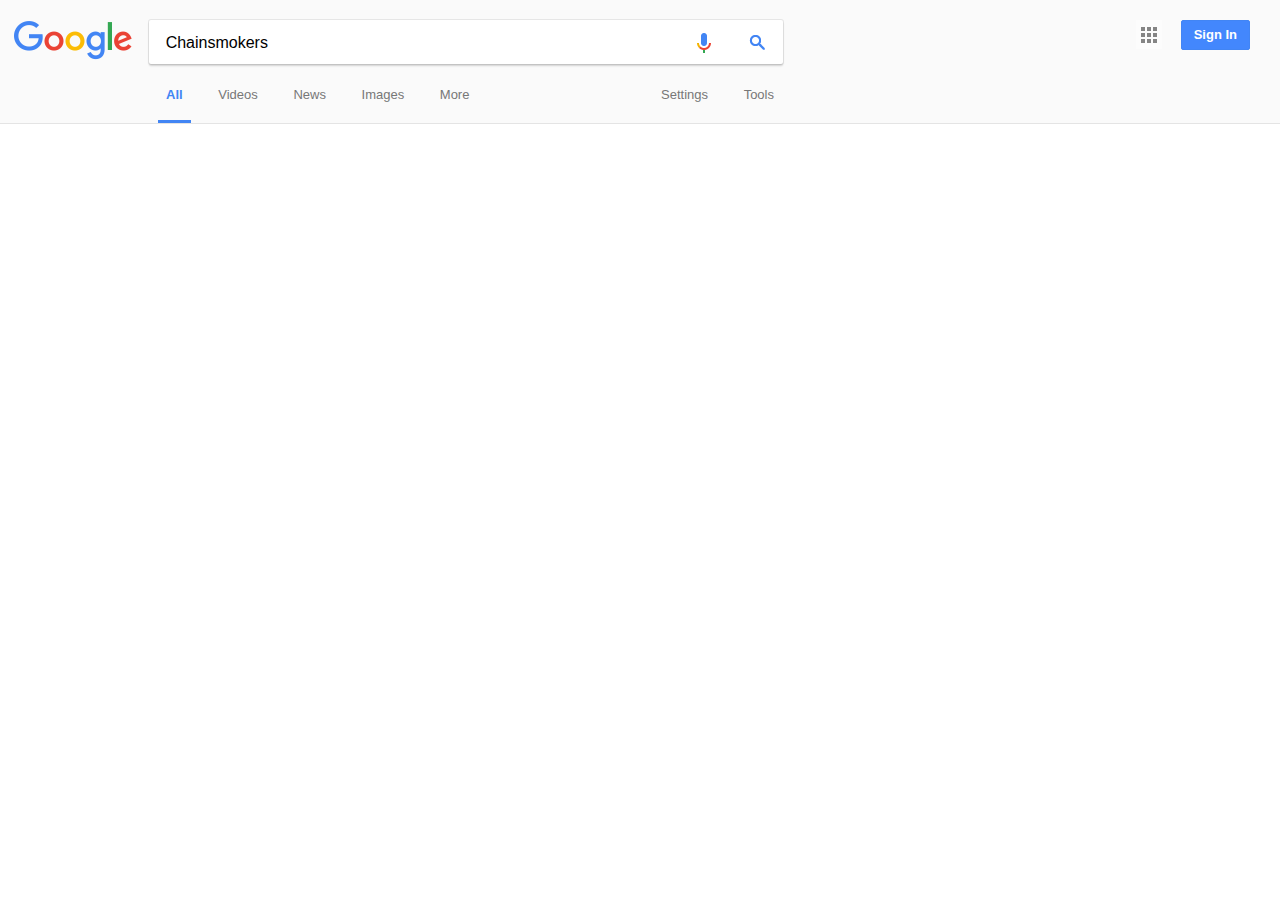
==== google_search_results.html @ 680bf142 "Added search results page and a corresponding css file. Successfully implemented the top nav/search " ====
<!DOCTYPE HTML>
<html>
<head>
	<meta charset="utf-8">
	<meta name="viewport" content="width=device-width, initial-scale=1.0">
	<title>Chainsmokers - Google Search</title>
	<link href="styles/result_style.css" rel="stylesheet" type="text/css">
	<link href="images/gsa_shadowed_144dp.png" rel="shortcut icon" type="image/png">
</head>

<body>
	<div class="nav">
		<div class="nav-searchbar" id="nav-searchbar-container">
			<div id="nav-logo" class="nav-searchbar">
				<a href="#">
				<img width="120" height="44"src="images/googlelogo_color_120x44dp.png" alt="Go to Google Homepage"/>
				</a>
			</div>

			<div id="nav-searchbox" class="nav-searchbar">
				<div id="nav-searchbox-searchinput" class="nav-searchbar">
					<input type="text" name="searchtext" value="Chainsmokers">
				</div>
				
				<div id="nav-searchbox-voice" class="nav-searchbar">
					<a id="nav-searchbox-voice-link" href="#">
						<span id="nav-searchbox-voice-image" class="nav-searchbar"></span>
					</a>
				</div>

				<div id="nav-searchbox-magnifier" class="nav-searchbar">
					<a id="nav-searchbox-magnifier-link" href="#">
						<span id="nav-searchbox-magnifier-image" class="nav-searchbar"></span>
					</a>
				</div>
			</div>

			<div id="nav-searchbar-buttons" class="nav-searchbar">
				<div id="nav-searchbar-appsbutton" class="nav-searchbar">
					<a href="#"><img src="images/apps.png" alt="Google Apps"/></a>
				</div>
				<div id="nav-searchbar-signinbutton" class="nav-searchbar">
					<a href="#">Sign In</a>
				</div>
			</div>
		</div>

		<div id="nav-bar">
			<div id="all-button"class="nav-buttons">
				<a href="#">All</a>
			</div>
			<div class="nav-buttons">
				<a href="#">Videos</a>
			</div>
			<div class="nav-buttons">
				<a href="#">News</a>
			</div>
			<div class="nav-buttons">
				<a href="#">Images</a>
			</div>
			<div class="nav-buttons">
				<a href="#">More</a>
			</div>

			<div class="nav-buttons-right">
				<div id="settings-button" class="nav-buttons">
					<a href="#">Settings</a>
				</div>
				<div id="tools-button" class="nav-buttons">
					<a href="#">Tools</a>
				</div>
			</div>
		</div>
	</div>
</body>


</html>
---- styles/result_style.css ----
body
{
	padding: 0;
	margin: 0;
	font-family: 'Roboto', arial, sans-serif;
	font-size: small;
	color: #777;
}

/* Top Nav Bar */

.nav
{
	padding-top: 20px;
	background-color: #fafafa;
	border-bottom: 1px solid #e4e4e4;
	top: 0px;
	right: 0px;
	left: 0px;
}

.nav-searchbar
{
	display:inline-block;
	vertical-align: top;
}

#nav-searchbar-container
{
	width: 100%;
}

#nav-logo
{
	vertical-align: middle;
	padding-left: 13px;
	padding-right: 12px;
}

#nav-searchbox
{
	border-radius: 2px;
	box-shadow: 0px 2px 2px 0px rgba(0, 0, 0, 0.16), 0px 0px 0px 1px rgba(0, 0, 0, 0.08);
	transition: box-shadow 200ms cubic-bezier(0.4, 0.0, 0.2, 1);
	background: white;
}

#nav-searchbox-searchinput
{
	width: 503px;
	padding: 5px 9px 0px 15px;

}

input[name=searchtext]
{
	border:none;
	width: 100%;
	height: 34px;
	color: #000;
	font-size: 16px;

}

#nav-searchbox-voice
{
	padding:0px 8px;
}

#nav-searchbox-voice-link
{
	width: 24px;
	padding:0px 8px;
	line-height: 44px;
}

#nav-searchbox-voice-image
{
	background: url('../images/search_voice.png') no-repeat -3px 0;
	background-size: 24px 24px;
	width: 18px;
	height: 23px;
	vertical-align: middle;
}

#nav-searchbox-magnifier
{
	padding: 0px 8px;
}

#nav-searchbox-magnifier-link
{
	width:24px;
	padding: 0px 8px;
	line-height: 44px;
}

#nav-searchbox-magnifier-image
{
	background: url('../images/search_alpha1.png') no-repeat 0 0;
	width: 18px;
	height: 18px;
	vertical-align: middle;
}

#nav-searchbar-buttons
{
	float: right;
	padding-left: 30px;
	padding-right: 30px;

}

#nav-searchbar-appsbutton
{
	line-height: 0;
	opacity: .55;

}

#nav-searchbar-appsbutton:hover, #nav-searchbar-appsbutton:focus
{
	opacity: .85;
}

#nav-searchbar-signinbutton
{
	vertical-align: middle;
	padding: 0 12px;
	margin-left: 15px;
	font-weight: bold;
	border: 1px solid #4285f4;
	border-radius: 2px;
	background: #4387fd;
	line-height: 28px;
}
#nav-searchbar-signinbutton a
{
	text-decoration: none;
	color: #fff;
}

#nav-searchbar-signinbutton a:hover
{
	text-decoration: underline;
}

#nav-searchbar-signinbutton:hover
{
	box-shadow: 0px 1px 0px rgba(0,0,0,.15);
}


/* NAV BAR BELOW SEARCH */

#nav-bar
{
	margin-left: 150px;
	width: 640px;
}

.nav-buttons
{
	display: inline-block;
	padding: 20px 8px;
	margin: 0 8px;
}

.nav-buttons a
{
	color:#777;
	text-decoration: none;
}

#all-button
{
	border-bottom: 3px solid #4285f4;
	font-weight: bold;
	padding-bottom: 18px;
}

#all-button a
{
	color: #4285f4;
}

.nav-buttons-right
{
	float: right;
}
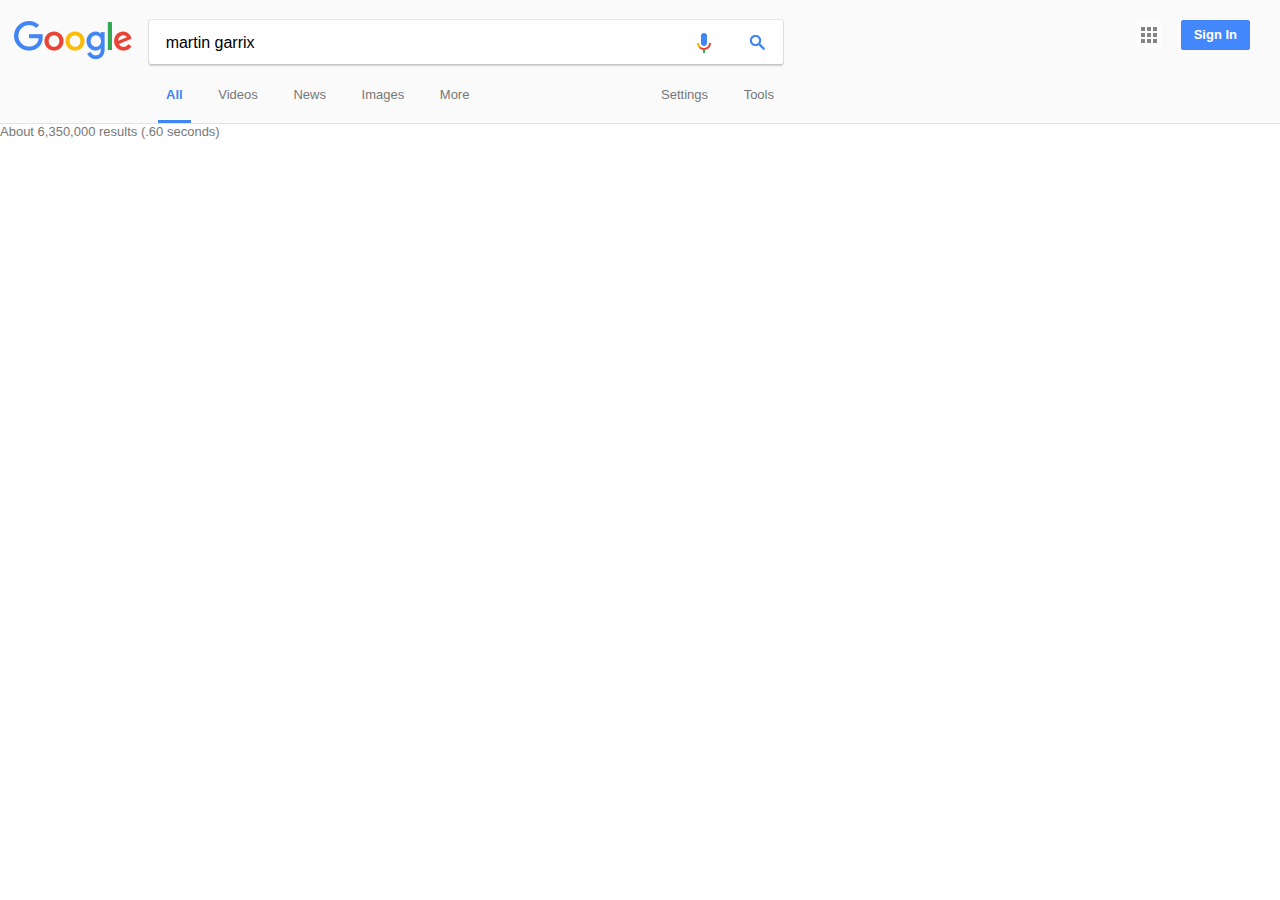
==== commit 179d2b06: "Changed css class nav-searchbar -> search since it will most likely encompass other elements outside" ====
--- a/google_search_results.html
+++ b/google_search_results.html
@@ -3,43 +3,43 @@
 <head>
 	<meta charset="utf-8">
 	<meta name="viewport" content="width=device-width, initial-scale=1.0">
-	<title>Chainsmokers - Google Search</title>
+	<title>martin garrix - Google Search</title>
 	<link href="styles/result_style.css" rel="stylesheet" type="text/css">
 	<link href="images/gsa_shadowed_144dp.png" rel="shortcut icon" type="image/png">
 </head>
 
 <body>
 	<div class="nav">
-		<div class="nav-searchbar" id="nav-searchbar-container">
-			<div id="nav-logo" class="nav-searchbar">
+		<div class="search" id="nav-searchbar-container">
+			<div id="nav-logo" class="search">
 				<a href="#">
 				<img width="120" height="44"src="images/googlelogo_color_120x44dp.png" alt="Go to Google Homepage"/>
 				</a>
 			</div>
 
-			<div id="nav-searchbox" class="nav-searchbar">
-				<div id="nav-searchbox-searchinput" class="nav-searchbar">
-					<input type="text" name="searchtext" value="Chainsmokers">
+			<div id="nav-searchbox" class="search">
+				<div id="nav-searchbox-searchinput" class="search">
+					<input type="text" name="searchtext" value="martin garrix">
 				</div>
 				
-				<div id="nav-searchbox-voice" class="nav-searchbar">
+				<div id="nav-searchbox-voice" class="search">
 					<a id="nav-searchbox-voice-link" href="#">
-						<span id="nav-searchbox-voice-image" class="nav-searchbar"></span>
+						<span id="nav-searchbox-voice-image" class="search"></span>
 					</a>
 				</div>
 
-				<div id="nav-searchbox-magnifier" class="nav-searchbar">
+				<div id="nav-searchbox-magnifier" class="search">
 					<a id="nav-searchbox-magnifier-link" href="#">
-						<span id="nav-searchbox-magnifier-image" class="nav-searchbar"></span>
+						<span id="nav-searchbox-magnifier-image" class="search"></span>
 					</a>
 				</div>
 			</div>
 
-			<div id="nav-searchbar-buttons" class="nav-searchbar">
-				<div id="nav-searchbar-appsbutton" class="nav-searchbar">
+			<div id="nav-searchbar-buttons" class="search">
+				<div id="nav-searchbar-appsbutton" class="search">
 					<a href="#"><img src="images/apps.png" alt="Google Apps"/></a>
 				</div>
-				<div id="nav-searchbar-signinbutton" class="nav-searchbar">
+				<div id="nav-searchbar-signinbutton" class="search">
 					<a href="#">Sign In</a>
 				</div>
 			</div>
@@ -72,6 +72,12 @@
 			</div>
 		</div>
 	</div>
+
+	<div class="content">
+		<div class="content-resultinfo" class=>
+			About 6,350,000 results (.60 seconds)
+		</div>
+	</div>
 </body>
 
 
--- a/styles/result_style.css
+++ b/styles/result_style.css
@@ -19,7 +19,7 @@
 	left: 0px;
 }
 
-.nav-searchbar
+.search
 {
 	display:inline-block;
 	vertical-align: top;
@@ -187,4 +187,6 @@
 .nav-buttons-right
 {
 	float: right;
-}+}
+
+/* Content *?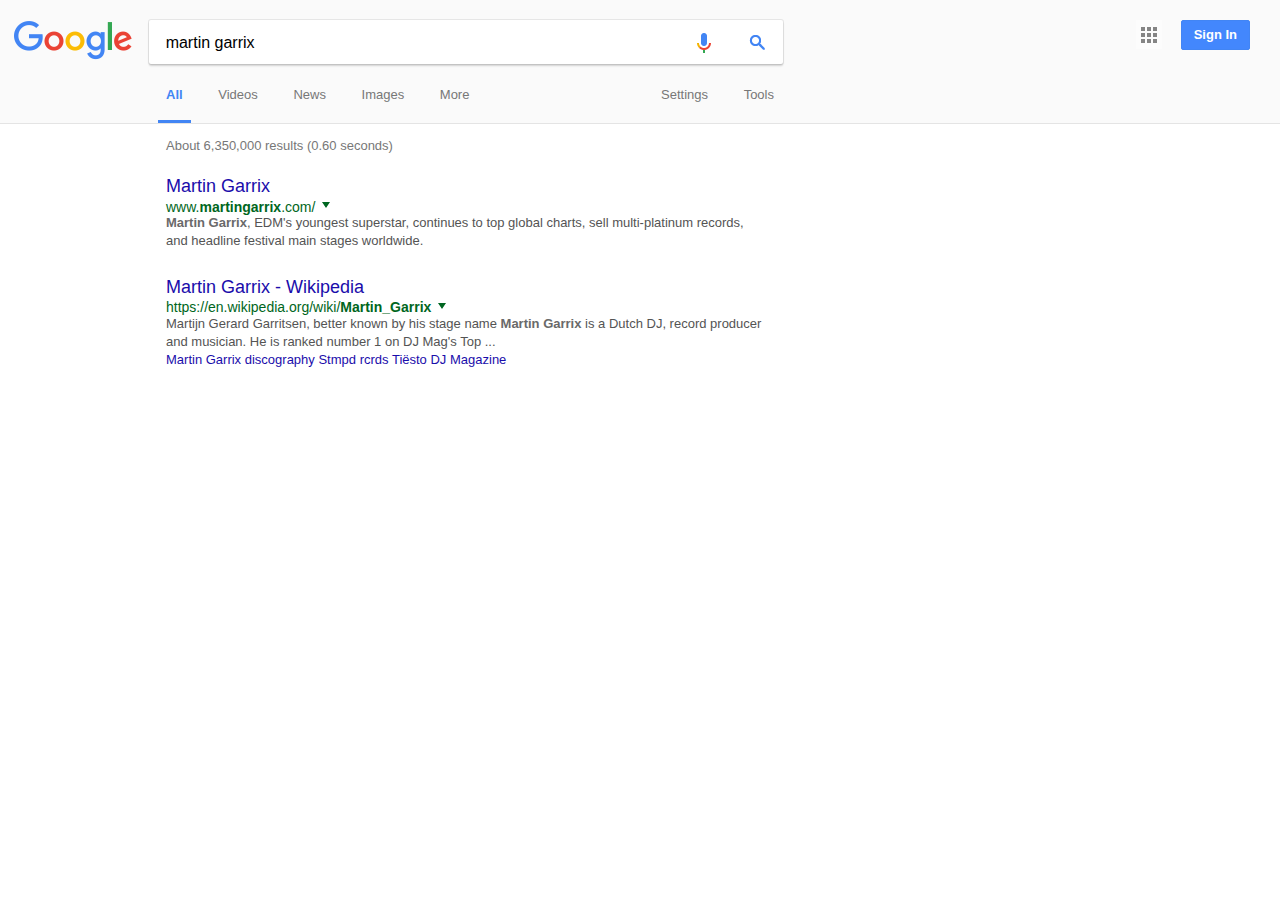
==== commit 4b1dc98c: "Started with the search results content particularly the left side or the actual search results. Fin" ====
--- a/google_search_results.html
+++ b/google_search_results.html
@@ -74,8 +74,45 @@
 	</div>
 
 	<div class="content">
-		<div class="content-resultinfo" class=>
-			About 6,350,000 results (.60 seconds)
+		<div class="content-resultinfo">
+			About 6,350,000 results (0.60 seconds)
+		</div>
+		<div id="content-searchresults" class="search">
+			<div class="content-results">
+				<h3 class="content-results-link">
+					<a href="#">Martin Garrix</a>
+				</h3>
+				<div class="content-results-path">
+					www.<b>martingarrix</b>.com/
+					<a href="#">
+						<span class="content-results-path-actionmenu"></span>
+					</a>
+				</div>
+				<div class="content-results-text">
+					<em>Martin Garrix</em>, EDM's youngest superstar, continues to top global charts, sell multi-platinum records, and headline festival main stages worldwide.
+				</div>
+			</div>
+
+			<div class="content-results">
+				<h3 class="content-results-link">
+					<a href="#">Martin Garrix - Wikipedia</a>
+				</h3>
+				<div class="content-results-path">
+					https://en.wikipedia.org/wiki/<b>Martin_Garrix</b>
+					<a href="#">
+						<span class="content-results-path-actionmenu"></span>
+					</a>
+				</div>
+				<div class="content-results-text">
+					Martijn Gerard Garritsen, better known by his stage name <em>Martin Garrix</em> is a Dutch DJ, record producer and musician. He is ranked number 1 on DJ Mag's Top ... 
+				</div>
+				<div class="content-results-linksbelow">
+					<a href="#">Martin Garrix discography</a>
+					<a href="#">Stmpd rcrds</a>
+					<a href="#">Tiësto</a>
+					<a href="#">DJ Magazine</a>
+				</div>
+			</div>
 		</div>
 	</div>
 </body>
--- a/styles/result_style.css
+++ b/styles/result_style.css
@@ -5,6 +5,11 @@
 	font-family: 'Roboto', arial, sans-serif;
 	font-size: small;
 	color: #777;
+}
+
+a
+{
+	text-decoration: none;
 }
 
 /* Top Nav Bar */
@@ -189,4 +194,107 @@
 	float: right;
 }
 
-/* Content *?+/* Content */
+
+.content
+{
+	margin-left: 150px;
+	margin-bottom: 85px;
+	width: 100%;
+}
+
+.content-resultinfo
+{
+	width: 229px;
+	line-height: 43px;
+	padding-left: 16px;
+	padding-right: 8px;
+}
+
+#content-searchresults
+{
+	width: 600px;
+	margin: 9px 16px 0 16px;
+}
+
+.content-results
+{
+	display:block;
+	margin-bottom: 26px;
+}
+
+.content-results-link
+{
+	font-size: 18px;
+	font-weight: normal;
+	margin: 0;
+	line-height: 1.2;
+}
+
+.content-results-link a
+{
+	color: #1a0dab;
+}
+
+.content-results-path
+{
+	font-size: 14px;
+	color:#006621;
+	font-style: normal;
+	display: inline;
+	vertical-align: middle;
+}
+
+.content-results-text
+{
+	font-size: 13px;
+	color: #545454;
+	line-height: 1.4;
+}
+
+em
+{
+	color: #6a6a6a;
+	font-weight: bold;
+	font-style: normal;
+}
+
+.content-results-path-actionmenu
+{
+	display: inline-block;
+	background: url('../images/action_menu_alpha.png') no-repeat 0 0;
+	width: 13px;
+	height: 9px;
+	background-size: 8px 6px;
+	margin-left: 3px;
+}
+
+.content-results-linksbelow
+{
+	line-height: 18px;
+}
+
+.content-results-linksbelow a
+{
+	color:#1a0dab;
+}
+
+
+
+
+
+
+
+
+
+
+
+
+
+
+
+
+
+
+
+
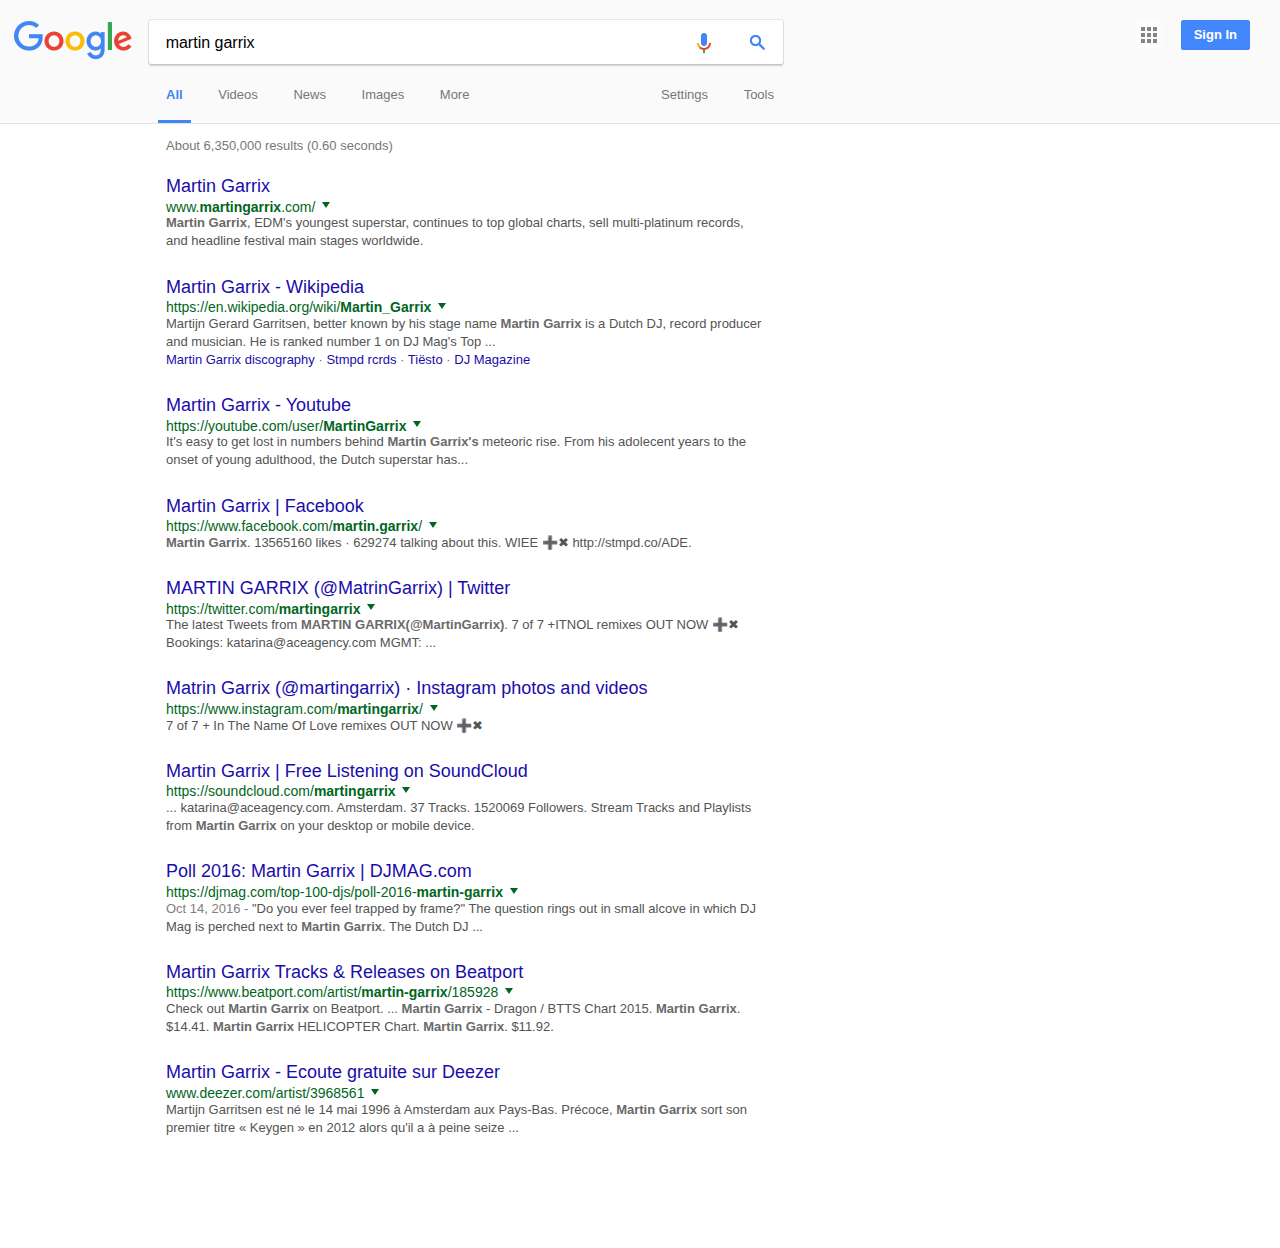
==== commit 2ac1e78b: "Finished the search results" ====
--- a/google_search_results.html
+++ b/google_search_results.html
@@ -107,12 +107,134 @@
 					Martijn Gerard Garritsen, better known by his stage name <em>Martin Garrix</em> is a Dutch DJ, record producer and musician. He is ranked number 1 on DJ Mag's Top ... 
 				</div>
 				<div class="content-results-linksbelow">
-					<a href="#">Martin Garrix discography</a>
-					<a href="#">Stmpd rcrds</a>
-					<a href="#">Tiësto</a>
+					<a href="#">Martin Garrix discography</a> ·
+					<a href="#">Stmpd rcrds</a> ·
+					<a href="#">Tiësto</a> ·
 					<a href="#">DJ Magazine</a>
 				</div>
 			</div>
+
+			<div class="content-results">
+				<h3 class="content-results-link">
+					<a href="#">Martin Garrix - Youtube</a>
+				</h3>
+				<div class="content-results-path">
+					https://youtube.com/user/<b>MartinGarrix</b>
+					<a href="#">
+						<span class="content-results-path-actionmenu"></span>
+					</a>
+				</div>
+				<div class="content-results-text">
+					It's easy to get lost in numbers behind <em>Martin Garrix's</em> meteoric rise. From his adolecent years to the onset of young adulthood, the Dutch superstar has... 
+				</div>
+			</div>
+
+			<div class="content-results">
+				<h3 class="content-results-link">
+					<a href="#">Martin Garrix | Facebook</a>
+				</h3>
+				<div class="content-results-path">
+					https://www.facebook.com/<b>martin.garrix</b>/
+					<a href="#">
+						<span class="content-results-path-actionmenu"></span>
+					</a>
+				</div>
+				<div class="content-results-text">
+					<em>Martin Garrix</em>. 13565160 likes · 629274 talking about this. WIEE ➕✖ http://stmpd.co/ADE. 
+				</div>
+			</div>
+
+			<div class="content-results">
+				<h3 class="content-results-link">
+					<a href="#">MARTIN GARRIX (@MatrinGarrix) | Twitter</a>
+				</h3>
+				<div class="content-results-path">
+					https://twitter.com/<b>martingarrix</b>
+					<a href="#">
+						<span class="content-results-path-actionmenu"></span>
+					</a>
+				</div>
+				<div class="content-results-text">
+					The latest Tweets from <em>MARTIN GARRIX(@MartinGarrix)</em>. 7 of 7 +ITNOL remixes OUT NOW ➕✖ Bookings: katarina@aceagency.com MGMT: ... 
+				</div>
+			</div>
+
+			<div class="content-results">
+				<h3 class="content-results-link">
+					<a href="#">Matrin Garrix (@martingarrix) · Instagram photos and videos</a>
+				</h3>
+				<div class="content-results-path">
+					https://www.instagram.com/<b>martingarrix</b>/
+					<a href="#">
+						<span class="content-results-path-actionmenu"></span>
+					</a>
+				</div>
+				<div class="content-results-text">
+					7 of 7 + In The Name Of Love remixes OUT NOW ➕✖ 
+				</div>
+			</div>
+
+			<div class="content-results">
+				<h3 class="content-results-link">
+					<a href="#">Martin Garrix | Free Listening on SoundCloud</a>
+				</h3>
+				<div class="content-results-path">
+					https://soundcloud.com/<b>martingarrix</b>
+					<a href="#">
+						<span class="content-results-path-actionmenu"></span>
+					</a>
+				</div>
+				<div class="content-results-text">
+					... katarina@aceagency.com. Amsterdam. 37 Tracks. 1520069 Followers. Stream Tracks and Playlists from <em>Martin Garrix</em> on your desktop or mobile device. 
+				</div>
+			</div>
+
+			<div class="content-results">
+				<h3 class="content-results-link">
+					<a href="#">Poll 2016: Martin Garrix | DJMAG.com</a>
+				</h3>
+				<div class="content-results-path">
+					https://djmag.com/top-100-djs/poll-2016-<b>martin-garrix</b>
+					<a href="#">
+						<span class="content-results-path-actionmenu"></span>
+					</a>
+				</div>
+				<div class="content-results-text">
+					<span class="content-results-text-date">Oct 14, 2016 - </span>
+					"Do you ever feel trapped by frame?" The question rings out in small alcove in which DJ Mag is perched next to <em>Martin Garrix</em>. The Dutch DJ ... 
+				</div>
+			</div>
+
+			<div class="content-results">
+				<h3 class="content-results-link">
+					<a href="#">Martin Garrix Tracks & Releases on Beatport</a>
+				</h3>
+				<div class="content-results-path">
+					https://www.beatport.com/artist/<b>martin-garrix</b>/185928
+					<a href="#">
+						<span class="content-results-path-actionmenu"></span>
+					</a>
+				</div>
+				<div class="content-results-text">
+					Check out <em>Martin Garrix</em> on Beatport. ... <em>Martin Garrix</em> - Dragon / BTTS Chart 2015. <em>Martin Garrix</em>. $14.41. <em>Martin Garrix</em> HELICOPTER Chart. <em>Martin Garrix</em>. $11.92. 
+				</div>
+			</div>
+
+			<div class="content-results">
+				<h3 class="content-results-link">
+					<a href="#">Martin Garrix - Ecoute gratuite sur Deezer</a>
+				</h3>
+				<div class="content-results-path">
+					www.deezer.com/artist/3968561
+					<a href="#">
+						<span class="content-results-path-actionmenu"></span>
+					</a>
+				</div>
+				<div class="content-results-text">
+					Martijn Garritsen est né le 14 mai 1996 à Amsterdam aux Pays-Bas. Précoce, <em>Martin Garrix</em> sort son premier titre « Keygen » en 2012 alors qu'il a à peine seize ...
+				</div>
+			</div>
+
 		</div>
 	</div>
 </body>
--- a/styles/result_style.css
+++ b/styles/result_style.css
@@ -245,20 +245,6 @@
 	vertical-align: middle;
 }
 
-.content-results-text
-{
-	font-size: 13px;
-	color: #545454;
-	line-height: 1.4;
-}
-
-em
-{
-	color: #6a6a6a;
-	font-weight: bold;
-	font-style: normal;
-}
-
 .content-results-path-actionmenu
 {
 	display: inline-block;
@@ -269,6 +255,25 @@
 	margin-left: 3px;
 }
 
+.content-results-text
+{
+	font-size: 13px;
+	color: #545454;
+	line-height: 1.4;
+}
+
+em
+{
+	color: #6a6a6a;
+	font-weight: bold;
+	font-style: normal;
+}
+
+.content-results-text-date
+{
+	color:#808080;
+}
+
 .content-results-linksbelow
 {
 	line-height: 18px;
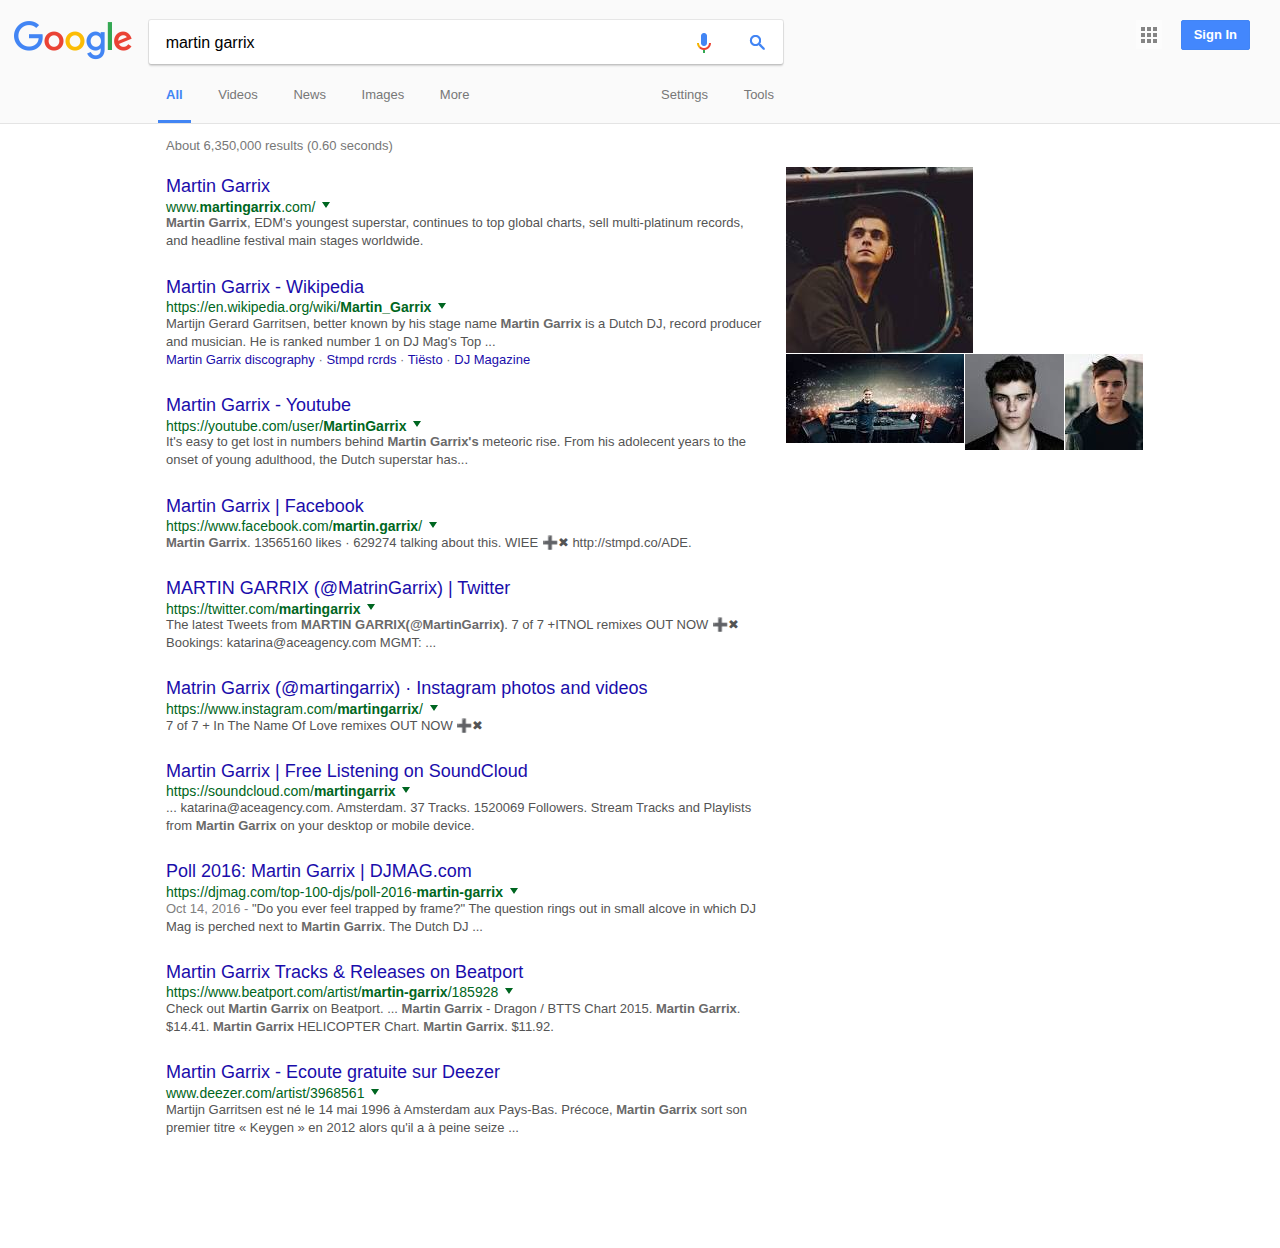
==== commit e2ec097a: "added images to the right side" ====
--- a/google_search_results.html
+++ b/google_search_results.html
@@ -234,7 +234,38 @@
 					Martijn Garritsen est né le 14 mai 1996 à Amsterdam aux Pays-Bas. Précoce, <em>Martin Garrix</em> sort son premier titre « Keygen » en 2012 alors qu'il a à peine seize ...
 				</div>
 			</div>
-
+		</div>
+
+		<div id="content-releventinfo" class="search">
+			<div id="relevantinfo-images">
+				<div id="images-block1" class="relevantinfo-images-div">
+					<a href="#">
+						<img src="images/martin_garrix1.jpeg" alt="martin_garrix1"/>
+					</a>
+				</div>
+				<div id="noproperty-block2">
+					<div id="block2-row1" class="relevantinfo-images-div">
+						<a href="#">
+							<img src="images/martin_garrix2.jpeg" alt="martin_garrix2"/>
+						</a>
+					</div>
+					<div id="noproperty-block2-row2">
+						<div id="block2-row2-block1" class="relevantinfo-images-div">
+							<a href="#">
+								<img src="images/martin_garrix3.jpeg" alt="martin_garrix3"/>
+							</a>
+						</div>
+						<div id="block2-row2-block2" class="relevantinfo-images-div">
+							<a href="#">
+								<img src="images/martin_garrix4.jpeg" alt="martin_garrix4"/>
+							</a>
+						</div>
+					</div> 
+				</div>
+
+				
+
+			</div>
 		</div>
 	</div>
 </body>
--- a/styles/result_style.css
+++ b/styles/result_style.css
@@ -284,22 +284,69 @@
 	color:#1a0dab;
 }
 
-
-
-
-
-
-
-
-
-
-
-
-
-
-
-
-
-
-
-
+/* RIGHT SIDE CONTENT / RELEVANT INFO */
+
+#content-relevantinfo
+{
+	width: 366px;
+	border:1px solid #c6c6c6;
+}
+
+#relevantinfo-images
+{
+	width: 366px;
+	height: 186px;
+	display: block;
+
+}
+
+.relevantinfo-images-div
+{
+	margin: 0 1px 1px 0;
+	float:left;
+	display: flex;
+	justify-content: center;
+	overflow: hidden;
+}
+
+#images-block1
+{
+	height: 186px;
+	width: 187px;
+}
+
+#block2-row1
+{
+	width: 178px;
+	height: 89px;
+}
+
+#block2-row2-block1
+{
+	width: 99px;
+	height: 96px;
+}
+
+#block2-row2-block2
+{
+	height: 96px;
+	width: 78px;
+	margin-right: 0;
+	margin-bottom: 0;
+}
+
+
+
+
+
+
+
+
+
+
+
+
+
+
+
+
